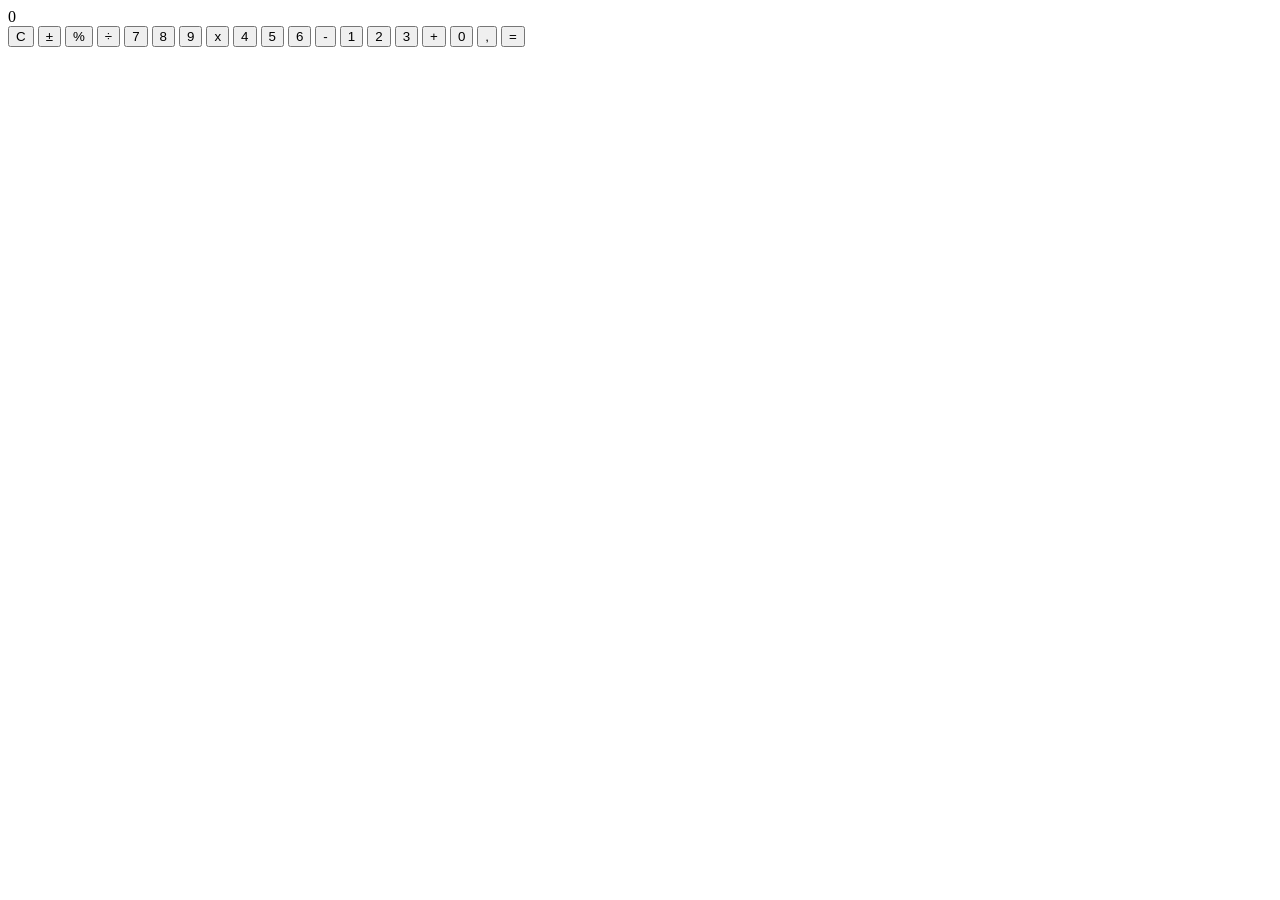
==== index.html @ 393e2765 "Awal" ====
<!DOCTYPE html>
<html lang="id">
<head>
    <meta charset="UTF-8">
    <meta name="viewport" content="width=device-width, initial-scale=1.0">
    <title>App Kalkulator</title>
    <link rel="stylesheet" href="style.css">
</head>
<body>
    <div class="Kalkulator">
        <div id="display" class="display">0</div>
        <div class="buttons">
            <button class="function" onclick="action('C')">C</button>
            <button class="function" onclick="action('±')">±</button>
            <button class="function" onclick="action('%')">%</button>
            <button class="operator" onclick="action('/')">÷</button>
            
            <button class="function" oneclik="action('7')">7</button>
            <button class="function" oneclik="action('8')">8</button>
            <button class="function" oneclik="action('9')">9</button>
            <button class="operator" oneclik="action('*')">x</button>
            
            <button class="function" oneclik="action('4')">4</button>
            <button class="function" oneclik="action('5')">5</button>
            <button class="function" oneclik="action('6')">6</button>
            <button class="operator" oneclik="action('-')">-</button>
            
            <button class="function" oneclik="action('1')">1</button>
            <button class="function" oneclik="action('2')">2</button>
            <button class="function" oneclik="action('3')">3</button>
            <button class="operator" oneclik="action('+')">+</button>

            <button class="function" oneclik="action('0')">0</button>
            <button class="function" oneclik="action(',')">,</button>
            <button class="operator" oneclik="action('=')">=</button>
        </div>
    </div>
    
</body>
</html>
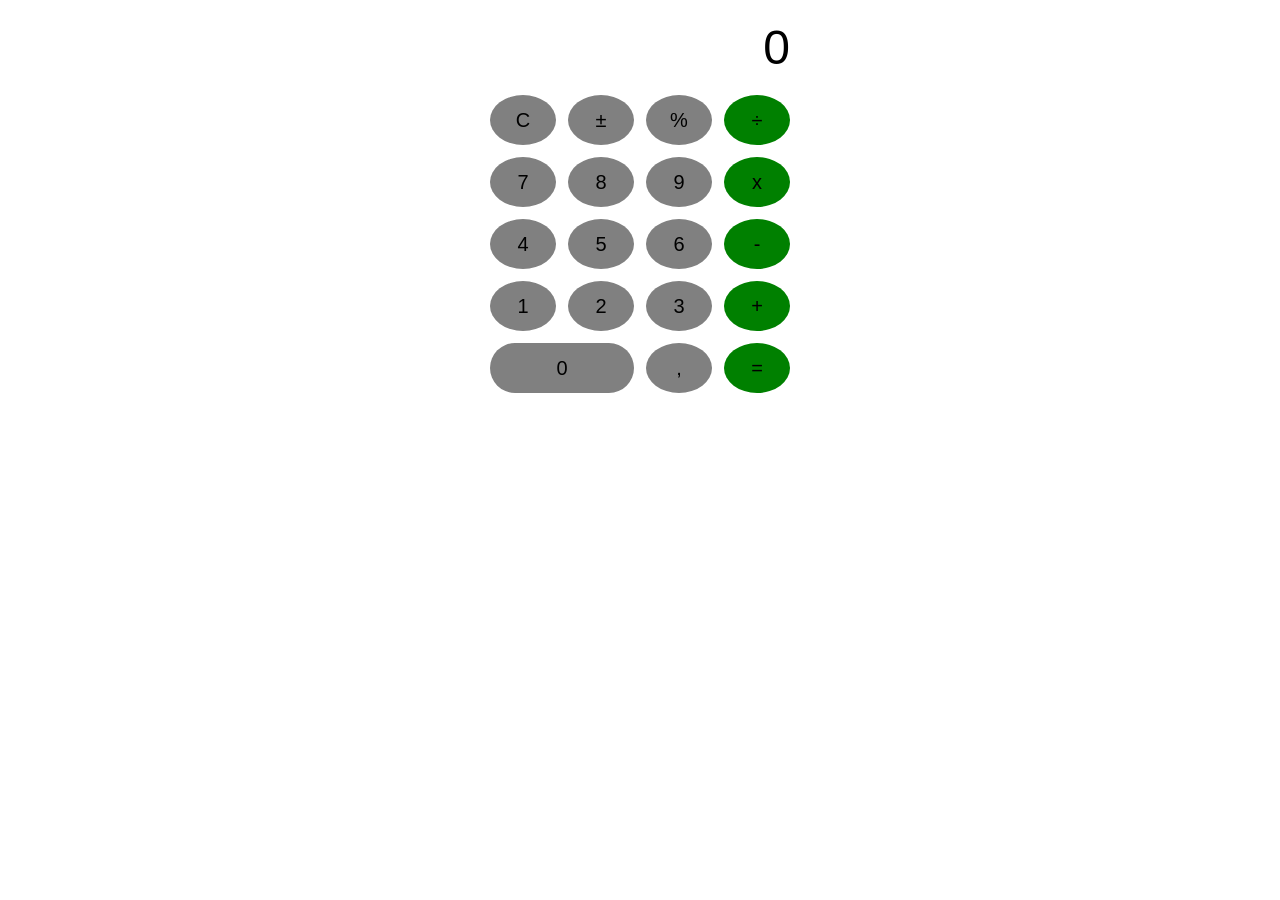
==== commit 39072112: "Perbaikan semua file" ====
--- a/index.html
+++ b/index.html
@@ -15,24 +15,24 @@
             <button class="function" onclick="action('%')">%</button>
             <button class="operator" onclick="action('/')">÷</button>
             
-            <button class="function" oneclik="action('7')">7</button>
-            <button class="function" oneclik="action('8')">8</button>
-            <button class="function" oneclik="action('9')">9</button>
-            <button class="operator" oneclik="action('*')">x</button>
+            <button class="function" onclik="action('7')">7</button>
+            <button class="function" onclik="action('8')">8</button>
+            <button class="function" onclik="action('9')">9</button>
+            <button class="operator" onclik="action('*')">x</button>
             
-            <button class="function" oneclik="action('4')">4</button>
-            <button class="function" oneclik="action('5')">5</button>
-            <button class="function" oneclik="action('6')">6</button>
-            <button class="operator" oneclik="action('-')">-</button>
+            <button class="function" onclik="action('4')">4</button>
+            <button class="function" onclik="action('5')">5</button>
+            <button class="function" onclik="action('6')">6</button>
+            <button class="operator" onclik="action('-')">-</button>
             
-            <button class="function" oneclik="action('1')">1</button>
-            <button class="function" oneclik="action('2')">2</button>
-            <button class="function" oneclik="action('3')">3</button>
-            <button class="operator" oneclik="action('+')">+</button>
+            <button class="function" onclik="action('1')">1</button>
+            <button class="function" onclik="action('2')">2</button>
+            <button class="function" onclik="action('3')">3</button>
+            <button class="operator" onclik="action('+')">+</button>
 
-            <button class="function" oneclik="action('0')">0</button>
-            <button class="function" oneclik="action(',')">,</button>
-            <button class="operator" oneclik="action('=')">=</button>
+            <button class="nol" onclik="action('0')">0</button>
+            <button oneclik="action(',')">,</button>
+            <button class="operator" onclik="action('=')">=</button>
         </div>
     </div>
     
--- a/style.css
+++ b/style.css
@@ -0,0 +1,45 @@
+body{
+    margin: 0;
+    height: 100vh;
+    display: flex;
+    justify-content: center;
+    background-color: white;
+    font-family: Arial, Helvetica, sans-serif;
+}
+.Kalkulator{
+    width: 300px;
+    padding: 20px;
+}
+.display{
+    color: black;
+    font-size: 48px;
+    text-align: right;
+    margin-bottom: 20px;
+}
+.buttons{
+    display: grid;
+    grid-template-columns: repeat(4,1fr);
+    gap: 12px;
+}
+button{
+    height: 50px;
+    border-radius: 50%;
+    border: none;
+    font-size: 20px;
+    background: grey;
+    color: black;
+    cursor: pointer;
+}
+.operator{ 
+    background: green;
+}
+.function{
+    background: grey;
+    color: black;
+}
+.nol{
+    grid-column: span 2;
+    border-radius: 100px ;
+    text-align: center;
+    ;
+}
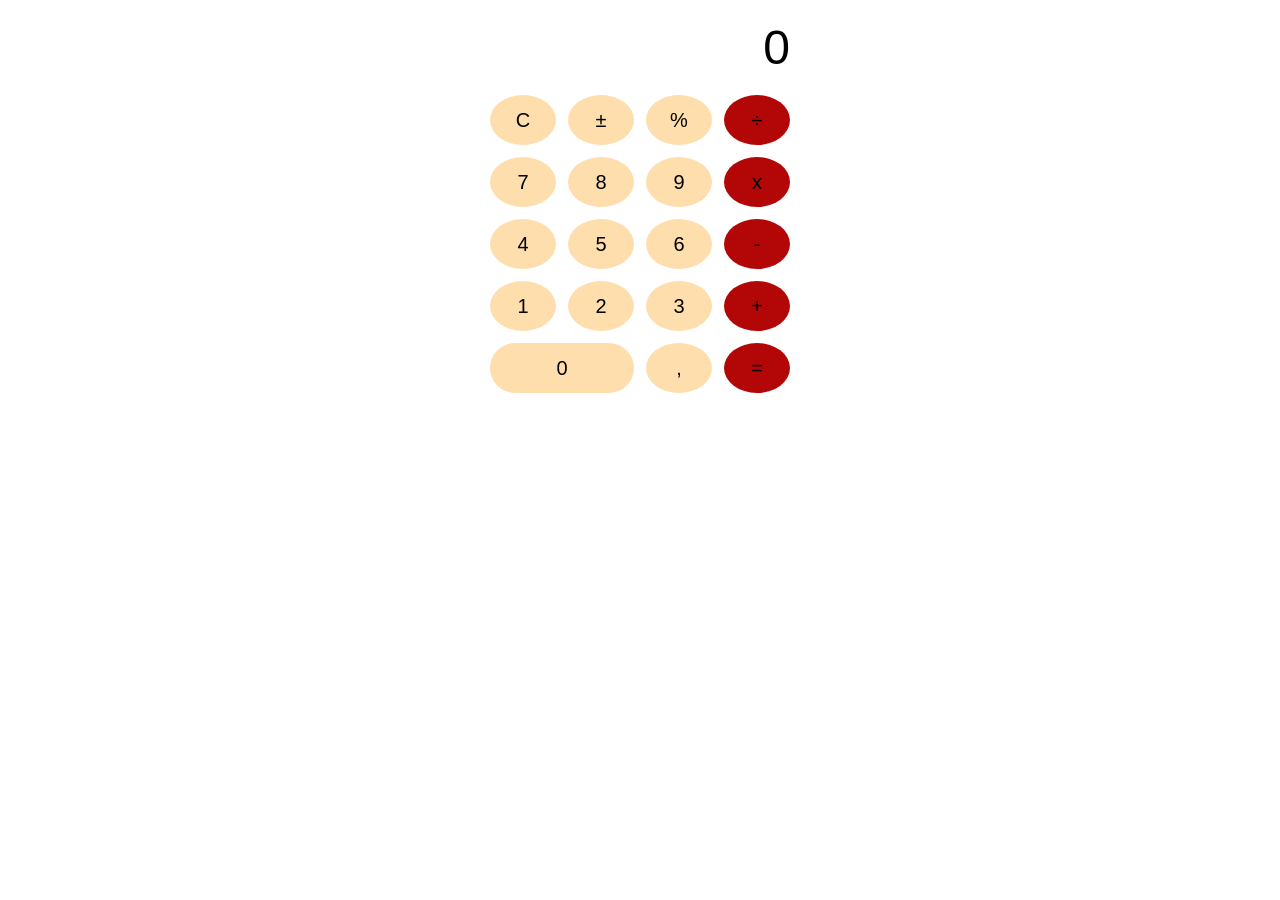
==== commit 08fe6fd8: "Selesai" ====
--- a/index.html
+++ b/index.html
@@ -15,26 +15,26 @@
             <button class="function" onclick="action('%')">%</button>
             <button class="operator" onclick="action('/')">÷</button>
             
-            <button class="function" onclik="action('7')">7</button>
-            <button class="function" onclik="action('8')">8</button>
-            <button class="function" onclik="action('9')">9</button>
-            <button class="operator" onclik="action('*')">x</button>
+            <button class="function" onclick="action('7')">7</button>
+            <button class="function" onclick="action('8')">8</button>
+            <button class="function" onclick="action('9')">9</button>
+            <button class="operator" onclick="action('*')">x</button>
             
-            <button class="function" onclik="action('4')">4</button>
-            <button class="function" onclik="action('5')">5</button>
-            <button class="function" onclik="action('6')">6</button>
-            <button class="operator" onclik="action('-')">-</button>
+            <button class="function" onclick="action('4')">4</button>
+            <button class="function" onclick="action('5')">5</button>
+            <button class="function" onclick="action('6')">6</button>
+            <button class="operator" onclick="action('-')">-</button>
             
-            <button class="function" onclik="action('1')">1</button>
-            <button class="function" onclik="action('2')">2</button>
-            <button class="function" onclik="action('3')">3</button>
-            <button class="operator" onclik="action('+')">+</button>
+            <button class="function" onclick="action('1')">1</button>
+            <button class="function" onclick="action('2')">2</button>
+            <button class="function" onclick="action('3')">3</button>
+            <button class="operator" onclick="action('+')">+</button>
 
-            <button class="nol" onclik="action('0')">0</button>
-            <button oneclik="action(',')">,</button>
-            <button class="operator" onclik="action('=')">=</button>
+            <button class="nol" onclick="action('0')">0</button>
+            <button onclick="action(',')">,</button>
+            <button class="operator" onclick="action('=')">=</button>
         </div>
     </div>
-    
+    <script src="script.js"></script>
 </body>
 </html>
--- a/style.css
+++ b/style.css
@@ -26,20 +26,47 @@
     border-radius: 50%;
     border: none;
     font-size: 20px;
-    background: grey;
+    background: #FFDEAD;
     color: black;
     cursor: pointer;
 }
 .operator{ 
-    background: green;
-}
-.function{
-    background: grey;
-    color: black;
+    background: rgb(179, 7, 7);
 }
 .nol{
     grid-column: span 2;
     border-radius: 100px ;
     text-align: center;
     ;
+}
+
+/* tablet */
+@media (max-width: 1024px) {
+    .Kalkulator{
+        width: 350px;
+    }
+    .display{
+        font-size: 56px;
+    }
+    button{
+        height: 70px;
+        font-size: 24px;
+    }
+}
+/* Mobile */
+@media (max-width: 600px){
+    body{
+        align-items: flex-end;
+    }
+    .Kalkulator{
+        width: 100%;
+        padding: 15px;
+    }
+    .display{
+        font-size: 42px;
+    }
+    button{
+        height: 65px;
+        font-size: 22px;
+    }
 }
